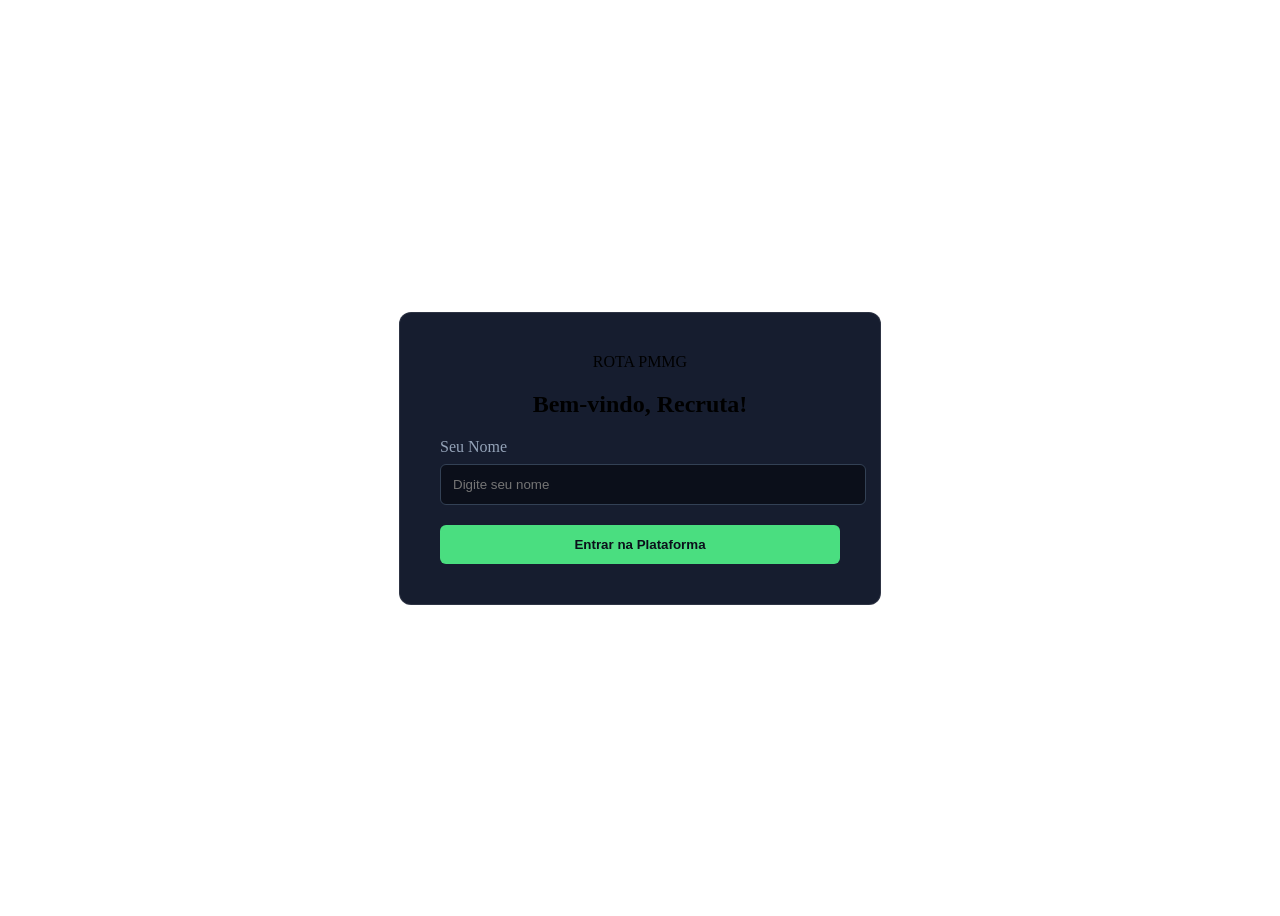
==== login.html @ 66b38ce1 "Adicionando Arquivos" ====
<!DOCTYPE html>
<html lang="pt-br">
<head>
    <meta charset="UTF-8">
    <meta name="viewport" content="width=device-width, initial-scale=1.0">
    <title>Login | ROTA PMMG</title>
    <link href="https://fonts.googleapis.com/css2?family=Inter:wght@400;600;700&display=swap" rel="stylesheet">
    <link rel="stylesheet" href="style.css">
    <style>
        /* Estilo específico para centralizar o login */
        body {
            display: flex;
            justify-content: center;
            align-items: center;
            height: 100vh;
        }
        .login-card {
            background: #161d2f;
            padding: 40px;
            border-radius: 12px;
            width: 100%;
            max-width: 400px;
            border: 1px solid rgba(255, 255, 255, 0.1);
            text-align: center;
        }
        .login-card h2 { margin-bottom: 20px; }
        .input-group { margin-bottom: 20px; text-align: left; }
        .input-group label { display: block; margin-bottom: 8px; color: #94a3b8; }
        .input-group input {
            width: 100%;
            padding: 12px;
            border-radius: 6px;
            border: 1px solid #334155;
            background: #0b0f1a;
            color: white;
        }
        .btn-login {
            width: 100%;
            background: #4ade80;
            color: #0b0f1a;
            border: none;
            padding: 12px;
            border-radius: 6px;
            font-weight: 700;
            cursor: pointer;
        }
    </style>
</head>
<body>
    <div class="login-card">
        <div class="logo" style="margin-bottom: 20px;">ROTA <span>PMMG</span></div>
        <h2>Bem-vindo, Recruta!</h2>
        <form id="loginForm">
            <div class="input-group">
                <label>Seu Nome</label>
                <input type="text" id="username" placeholder="Digite seu nome" required>
            </div>
            <button type="submit" class="btn-login">Entrar na Plataforma</button>
        </form>
    </div>

    <script>
        document.getElementById('loginForm').addEventListener('submit', function(e) {
            e.preventDefault();
            const name = document.getElementById('username').value;
            // Salva o nome no navegador
            localStorage.setItem('usuarioPMMG', name);
            // Redireciona para a home
            window.location.href = 'index.html';
        });
    </script>
</body>
</html>
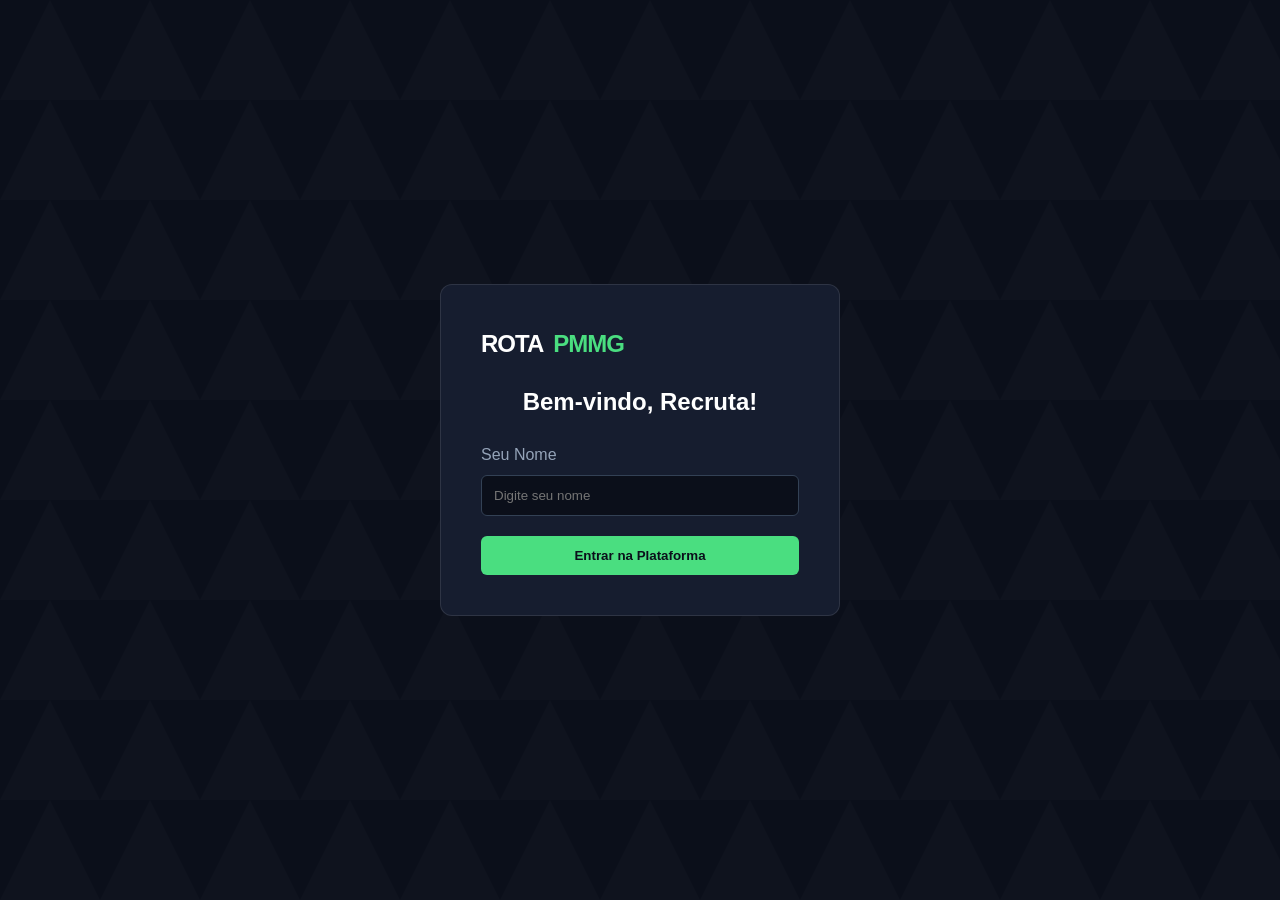
==== commit 69459310: "Update login.html" ====
--- a/login.html
+++ b/login.html
@@ -5,7 +5,7 @@
     <meta name="viewport" content="width=device-width, initial-scale=1.0">
     <title>Login | ROTA PMMG</title>
     <link href="https://fonts.googleapis.com/css2?family=Inter:wght@400;600;700&display=swap" rel="stylesheet">
-    <link rel="stylesheet" href="style.css">
+    <link rel="stylesheet" href="Style.css">
     <style>
         /* Estilo específico para centralizar o login */
         body {
@@ -70,4 +70,4 @@
         });
     </script>
 </body>
-</html>+</html>
--- a/Style.css
+++ b/Style.css
@@ -0,0 +1,515 @@
+/* Configurações Globais */
+* {
+    margin: 0;
+    padding: 0;
+    box-sizing: border-box;
+}
+
+body {
+    background-color: #0b0f1a; /* Azul quase preto da imagem */
+    color: white;
+    font-family: 'Inter', sans-serif;
+    line-height: 1.6;
+    background-image: url('data:image/svg+xml;utf8,<svg xmlns="http://www.w3.org/2000/svg" width="100" height="100" viewBox="0 0 100 100"><polygon points="50,0 0,100 100,100" fill="rgba(255, 255, 255, 0.015)"/></svg>');
+    background-repeat: repeat;
+}
+
+.container {
+    max-width: 1200px;
+    margin: 0 auto;
+    padding: 0 20px;
+}
+
+/* Header / Navegação */
+header {
+    position: sticky;
+    top: 0;
+    z-index: 1000;
+    background-color: rgba(11, 15, 26, 0.95); /* Fundo semi-transparente */
+    backdrop-filter: blur(10px); /* Efeito de vidro fosco chique */
+    border-bottom: 1px solid rgba(255, 255, 255, 0.1);
+    padding: 20px 0;
+    border-bottom: 1px solid rgba(255, 255, 255, 0.1);
+}
+
+nav {
+    display: flex;
+    justify-content: space-between;
+    align-items: center;
+}
+
+.logo {
+    font-size: 1.5rem;
+    font-weight: 700;
+    letter-spacing: -1px;
+}
+
+.logo span {
+    color: #4ade80; /* Verde neon */
+}
+
+nav ul {
+    display: flex;
+    list-style: none;
+    gap: 30px;
+}
+
+nav ul a {
+    color: #cbd5e1;
+    text-decoration: none;
+    font-size: 0.9rem;
+    transition: 0.3s;
+}
+
+nav ul a:hover {
+    color: #4ade80;
+}
+
+/* Hero Section */
+.hero {
+    height: 50vh;
+    display: flex;
+    align-items: center;
+    position: relative;
+    overflow: hidden;
+}
+
+.hero-content {
+    max-width: 600px;
+}
+
+.hero h1 {
+    font-size: 4rem;
+    font-weight: 800;
+    line-height: 1.1;
+    margin-bottom: 20px;
+}
+
+.hero h1 span {
+    color: #4ade80;
+}
+
+.hero p {
+    font-size: 1.2rem;
+    color: #94a3b8;
+    margin-bottom: 30px;
+}
+
+/* Botões */
+.buttons {
+    display: flex;
+    gap: 15px;
+}
+
+.btn {
+    padding: 12px 28px;
+    border-radius: 8px;
+    text-decoration: none;
+    font-weight: 600;
+    transition: 0.3s;
+}
+
+.btn-primary {
+    background-color: #4ade80;
+    color: #0b0f1a;
+}
+
+.btn-primary:hover {
+    background-color: #22c55e;
+    transform: translateY(-3px);
+}
+
+.btn-secondary {
+    border: 1px solid #334155;
+    color: white;
+}
+
+.btn-secondary:hover {
+    background-color: #334155;
+}
+/* Seção de Matérias */
+.materias {
+    padding: 60px 0;
+}
+
+.materias h2 {
+    font-size: 2rem;
+    margin-bottom: 30px;
+    border-left: 4px solid #4ade80;
+    padding-left: 15px;
+}
+
+.grid-materias {
+    display: grid;
+    grid-template-columns: repeat(auto-fit, minmax(250px, 1fr));
+    gap: 20px;
+}
+
+.card {
+    background-color: #161d2f; /* Um tom levemente mais claro que o fundo */
+    padding: 30px;
+    border-radius: 12px;
+    border: 1px solid rgba(255, 255, 255, 0.05);
+    transition: 0.3s ease;
+}
+
+.card:hover {
+    transform: translateY(-10px);
+    border-color: #4ade80;
+}
+
+.card .icon {
+    font-size: 2.5rem;
+    margin-bottom: 15px;
+}
+
+.card h3 {
+    margin-bottom: 10px;
+    font-size: 1.3rem;
+}
+
+.card p {
+    color: #94a3b8;
+    font-size: 0.9rem;
+    margin-bottom: 20px;
+}
+
+.link-estudar {
+    color: #4ade80;
+    text-decoration: none;
+    font-weight: 600;
+    font-size: 0.9rem;
+}
+
+.link-estudar:hover {
+    text-decoration: underline;
+}
+.hero::after {
+    content: '';
+    position: absolute;
+    top: 0;
+    right: 0;
+    width: 50%; /* Ocupa metade da tela à direita */
+    height: 100%;
+    background: url('assets/img/policial.jpg') no-repeat center center;
+    background-size: cover;
+    z-index: -1; /* Fica atrás do texto */
+    mask-image: linear-gradient(to left, black 50%, transparent 100%);
+    -webkit-mask-image: linear-gradient(to left, black 50%, transparent 100%);
+}
+/* Footer */
+footer {
+    background-color: #080b14;
+    padding: 60px 0 20px 0;
+    margin-top: 50px;
+    border-top: 1px solid rgba(255, 255, 255, 0.05);
+}
+
+.footer-content {
+    display: grid;
+    grid-template-columns: 2fr 1fr 1fr;
+    gap: 50px;
+    margin-bottom: 40px;
+}
+
+.footer-info p {
+    color: #94a3b8;
+    margin-top: 15px;
+    max-width: 350px;
+    font-size: 0.9rem;
+}
+
+.footer-links h4, .footer-social h4 {
+    margin-bottom: 20px;
+    font-size: 1.1rem;
+    color: white;
+}
+
+.footer-links ul {
+    list-style: none;
+}
+
+.footer-links ul li {
+    margin-bottom: 10px;
+}
+
+.footer-links ul a {
+    color: #94a3b8;
+    text-decoration: none;
+    font-size: 0.9rem;
+    transition: 0.3s;
+}
+
+.footer-links ul a:hover {
+    color: #4ade80;
+}
+
+.social-icons {
+    display: flex;
+    gap: 20px;
+    font-size: 1.5rem;
+}
+
+.social-icons a {
+    text-decoration: none;
+    transition: 0.3s;
+}
+
+.social-icons a:hover {
+    filter: brightness(1.5);
+    transform: scale(1.1);
+}
+
+.footer-bottom {
+    text-align: center;
+    border-top: 1px solid rgba(255, 255, 255, 0.05);
+    padding-top: 20px;
+    color: #64748b;
+    font-size: 0.8rem;
+}
+
+.footer-bottom strong {
+    color: #4ade80;
+}
+
+/* Responsividade para o Footer */
+@media (max-width: 768px) {
+    .footer-content {
+        grid-template-columns: 1fr;
+        text-align: center;
+    }
+    .footer-info p {
+        margin: 15px auto;
+    }
+    .social-icons {
+        justify-content: center;
+    }
+}
+/* --- ESTILIZAÇÃO DAS REDES SOCIAIS (FOOTER) --- */
+
+.footer-social h4 {
+    margin-bottom: 20px;
+    font-size: 1.1rem;
+    color: white;
+}
+
+.social-icons {
+    display: flex;
+    gap: 20px; /* Espaço entre os ícones */
+}
+
+.social-icons a {
+    text-decoration: none;
+    display: inline-block;
+    transition: transform 0.3s ease; /* Animação de subida */
+}
+
+/* O segredo do SVG: a cor é controlada pelo 'fill' */
+.icon-svg {
+    width: 28px;
+    height: 28px;
+    fill: #94a3b8; /* Cor cinza padrão para combinar com o footer */
+    transition: fill 0.3s ease, filter 0.3s ease;
+}
+
+/* Efeito ao passar o mouse */
+.social-icons a:hover {
+    transform: translateY(-5px); /* O ícone dá um pulinho para cima */
+}
+
+.social-icons a:hover .icon-svg {
+    fill: #4ade80; /* Muda para o verde neon da ROTA PMMG */
+    filter: drop-shadow(0 0 8px rgba(74, 222, 128, 0.4)); /* Brilho neon suave */
+}
+
+/* Responsividade: centraliza no celular */
+@media (max-width: 768px) {
+    .social-icons {
+        justify-content: center;
+        margin-top: 10px;
+    }
+}
+/* Container do Player de Vídeo */
+.video-container {
+    position: relative;
+    width: 100%;
+    padding-bottom: 56.25%; /* Proporção 16:9 */
+    height: 0;
+    margin-bottom: 30px;
+    border-radius: 12px;
+    overflow: hidden;
+    border: 1px solid rgba(255, 255, 255, 0.1);
+    box-shadow: 0 10px 30px rgba(0,0,0,0.5);
+}
+
+.video-container iframe {
+    position: absolute;
+    top: 0;
+    left: 0;
+    width: 100%;
+    height: 100%;
+}
+
+/* Ajuste no layout da aula para não estourar a largura */
+.conteudo-aula {
+    max-width: 900px; /* Deixa a leitura mais confortável */
+    margin: 0 auto;
+    padding: 40px 20px;
+}
+/* Container do Texto da Aula */
+.texto-resumo {
+    margin-top: 40px;
+    padding: 30px;
+    background-color: #161d2f;
+    border-radius: 12px;
+    border: 1px solid rgba(255, 255, 255, 0.05);
+}
+
+.texto-resumo h2 {
+    color: #4ade80;
+    margin-bottom: 20px;
+}
+
+.texto-resumo p {
+    color: #cbd5e1;
+    margin-bottom: 20px;
+}
+
+/* Lista de estudo estilizada */
+.lista-estudo {
+    list-style: none;
+    padding: 0;
+}
+
+.lista-estudo li {
+    background: rgba(255, 255, 255, 0.03);
+    margin-bottom: 10px;
+    padding: 15px;
+    border-radius: 8px;
+    border-left: 4px solid #4ade80;
+    color: #94a3b8;
+}
+
+.lista-estudo li strong {
+    color: #4ade80;
+    margin-right: 5px;
+}
+
+/* Card de Exemplo */
+.exemplo-card {
+    margin-top: 30px;
+    padding: 20px;
+    background: #0b1120;
+    border-radius: 8px;
+    border: 1px dashed #334155;
+}
+
+.exemplo-card span {
+    color: #4ade80;
+    font-weight: bold;
+    text-decoration: underline;
+}
+.dashboard { padding: 40px 0; }
+.dash-grid { display: grid; grid-template-columns: 1fr 1fr; gap: 20px; }
+
+.dash-card {
+    background: #161d2f;
+    padding: 25px;
+    border-radius: 12px;
+    border: 1px solid rgba(74, 222, 128, 0.2);
+}
+
+.progress-bar {
+    background: #0b0f1a;
+    height: 12px;
+    border-radius: 6px;
+    margin: 15px 0;
+    overflow: hidden;
+}
+
+.progress-fill {
+    height: 100%;
+    background: linear-gradient(90deg, #4ade80, #22c55e);
+    transition: width 1s ease-in-out;
+}
+
+.score-circle {
+    font-size: 2rem;
+    font-weight: 800;
+    color: #4ade80;
+    margin-top: 10px;
+}
+/* --- ESTILIZAÇÃO DE ÍCONES (GERAL) --- */
+.icon-svg {
+    width: 32px;  /* Tamanho padrão dos ícones nos cards */
+    height: 32px;
+    fill: #4ade80; /* Cor padrão: Verde Neon PMMG */
+    margin-bottom: 15px;
+    transition: 0.3s ease;
+}
+
+/* Efeito Hover nos Cards de Matéria */
+.card:hover .icon-svg {
+    transform: scale(1.1) translateY(-5px);
+    filter: drop-shadow(0 0 8px rgba(74, 222, 128, 0.5));
+}
+
+/* Ajuste específico para o Dashboard */
+.dash-card {
+    display: flex;
+    flex-direction: column;
+    align-items: center; /* Centraliza tudo no dash */
+    text-align: center;
+}
+
+.dash-card .icon-svg {
+    width: 40px; /* Ícone um pouco maior no dashboard */
+    height: 40px;
+}
+/* --- ESTILIZAÇÃO DE IMAGENS OFICIAIS (PMMG) --- */
+
+/* 1. Brasão na Nav (Header) */
+.logo {
+    display: flex;
+    align-items: center;
+    gap: 10px; /* Espaço entre o brasão e o texto ROTA */
+}
+
+.brasão-pmm {
+    width: 32px;  /* Tamanho pequeno, profissional para o menu */
+    height: 32px;
+}
+
+/* 2. Hero Section - Grid para Texto e Policial */
+.hero {
+    display: grid;
+    grid-template-columns: 1.2fr 1fr; /* 1.2 partes para texto, 1 parte para imagem */
+    gap: 40px;
+    align-items: center;
+    min-height: 70vh; /* Mantemos a altura reduzida para ver o dashboard */
+    padding: 60px 0;
+}
+
+.policial-container {
+    display: flex;
+    justify-content: center;
+    align-items: center;
+    height: 100%;
+}
+
+.policial-pmm-img {
+    max-width: 100%; /* Garante que não estoure o container */
+    max-height: 80%; /* Não encosta no menu nem no dashboard */
+    filter: drop-shadow(0 0 20px rgba(74, 222, 128, 0.2)); /* Brilho neon suave */
+}
+
+/* Responsividade: No celular, o policial some para dar prioridade ao texto e dashboard */
+@media (max-width: 992px) {
+    .hero {
+        grid-template-columns: 1fr; /* Uma única coluna no celular */
+        text-align: center;
+    }
+    .policial-container {
+        display: none; /* Esconde a imagem no celular */
+    }
+}
